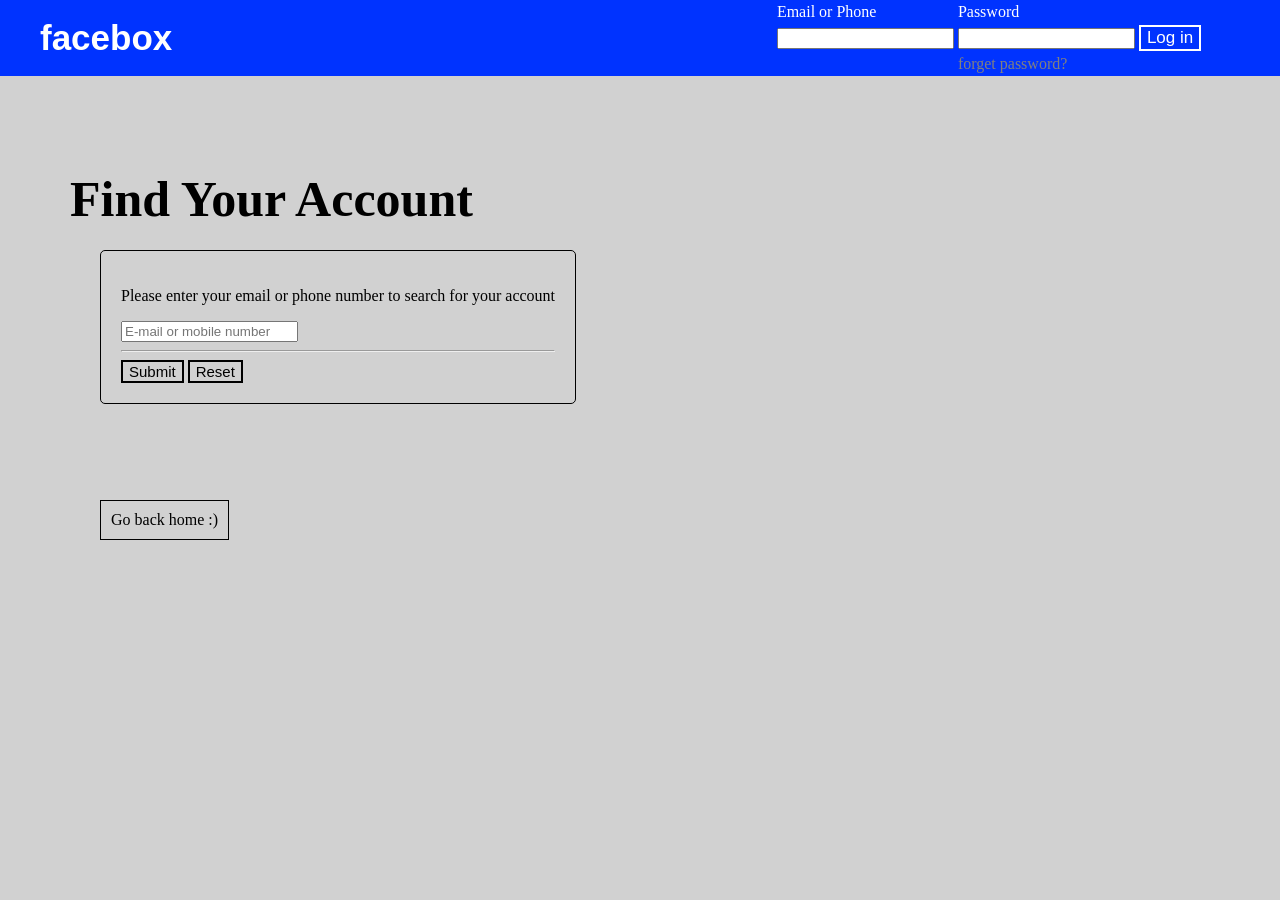
==== forgetp.html @ 7b740174 "first commit" ====
<!DOCTYPE HTML>

<html>

<head>
  <title>forgetpassword</title>  <style type="text/css">body
 {  margin:0px;
 background:#D1D1D1;

}#statuebar
 {place-items:center;

 border-bottom: 1px solid ##0033FF; background-color:#0033FF;
 display:flex;
}
.fb
 {   margin-left: 40px; color:white;
 font-size:35px;  /*35*/
 font-family: "Comic Sans MS", cursive, sans-serif;
 }
  .lg
 {   background:none;
 border:2px solid white;
 color:white; font-size: 17px;

}
.lg:hover
 {background:#4CAF50;
 border:2px solid #4CAF50;


}


.link
 { color:gray;
  text-decoration: none;
}

.tab
 {   margin-left: 47%;
 color:white;

}
h2
 {  position: absolute;
 top: 100px;
 margin:70px;
 font-size:50px;

}
#box
 { position: absolute;
 top: 150px;
 margin:100px;
 border:1px solid black;
 padding:20px;
 border-radius: 5px;



}
.s,.r
 {  background:none;
 border:2px solid black;
 color:black; font-size: 15px;

}
.r:hover
 {   background:red;
 border:2px solid red;
}
.s:hover
 {   background:#4CAF50;
 border:2px solid #4CAF50;
}
.ah
 {position: absolute;
 top: 400px;
 margin:100px;
 padding:10px;
 border:1px solid black; color:black;
 background:none;    text-decoration: none;


}.ah:hover
 { background-color:#449C47;
 color:white;
 border:2px solid white;

}</style>
</head>

<body>   <div id="statuebar">
    <label class="fb"><b>facebox</b></label><table  class="tab"><tr><td>Email or Phone
    </td><td>Password</td></tr><tr>
        <td><input class="t" type="text"  />  </td><td><input class="p" type="password" /></td>
          <td> <input class="lg" type="submit" value="Log in" /> </td></tr><tr><td></td><td><a class="link" href="">forget password?</a></td></tr>
    </div>

           <h2>Find Your Account</h2>
          <div id="box">
            <form>  <p>Please enter your email or phone number to search for your account</p>
              <input type="text" placeholder="E-mail or mobile number" />
              <hr>
              <input class="s" type="submit" /> <input class="r" type="reset" /> </form>


    </div>
    <a class="ah" href="fb.html">Go back home :)</a>
</body>

</html>
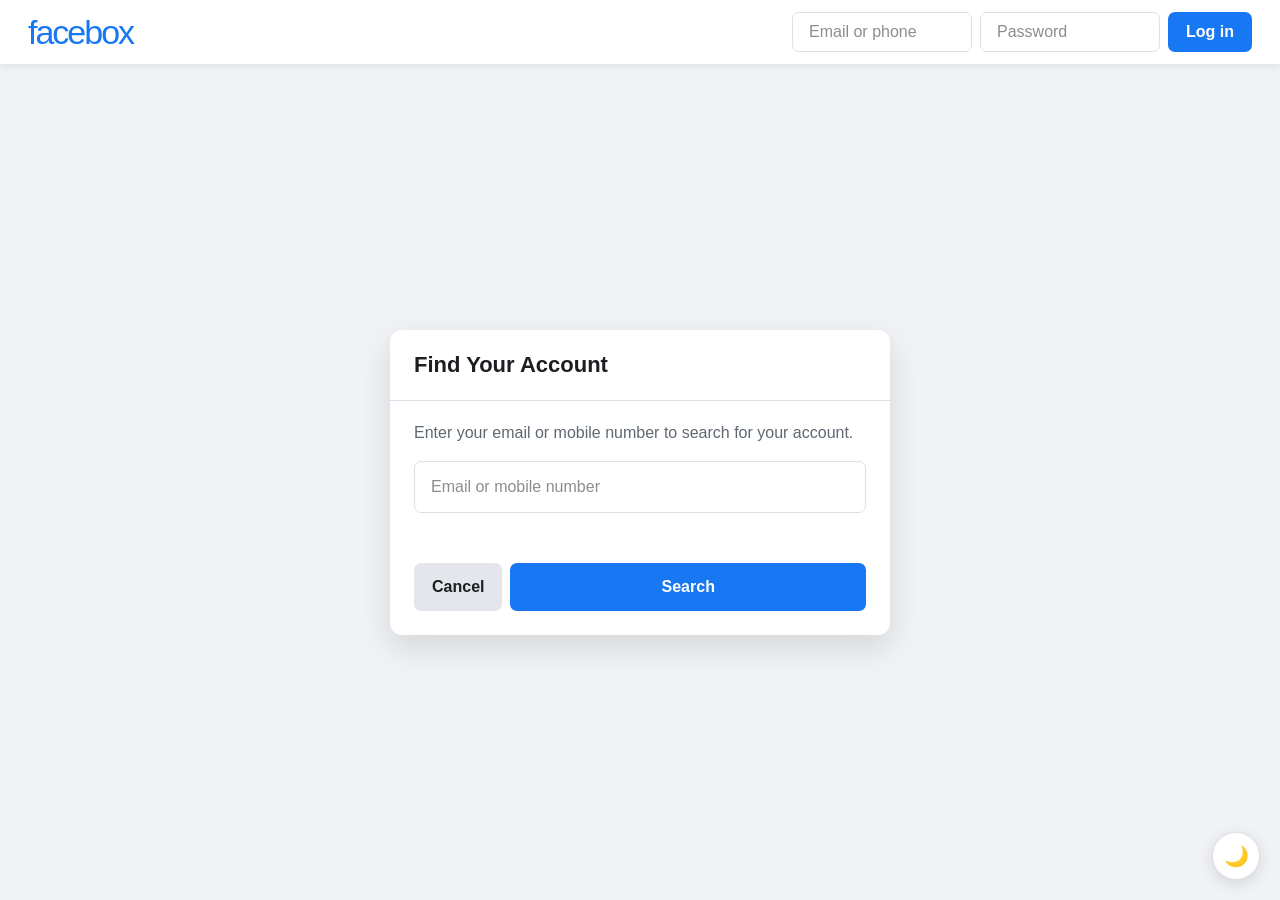
==== commit 711bb508: "feat: launch enhanced version 2.0" ====
--- a/forgetp.html
+++ b/forgetp.html
@@ -1,113 +1,39 @@
-<!DOCTYPE HTML>
-
-<html>
-
-<head>
-  <title>forgetpassword</title>  <style type="text/css">body
- {  margin:0px;
- background:#D1D1D1;
-
-}#statuebar
- {place-items:center;
-
- border-bottom: 1px solid ##0033FF; background-color:#0033FF;
- display:flex;
-}
-.fb
- {   margin-left: 40px; color:white;
- font-size:35px;  /*35*/
- font-family: "Comic Sans MS", cursive, sans-serif;
- }
-  .lg
- {   background:none;
- border:2px solid white;
- color:white; font-size: 17px;
-
-}
-.lg:hover
- {background:#4CAF50;
- border:2px solid #4CAF50;
-
-
-}
-
-
-.link
- { color:gray;
-  text-decoration: none;
-}
-
-.tab
- {   margin-left: 47%;
- color:white;
-
-}
-h2
- {  position: absolute;
- top: 100px;
- margin:70px;
- font-size:50px;
-
-}
-#box
- { position: absolute;
- top: 150px;
- margin:100px;
- border:1px solid black;
- padding:20px;
- border-radius: 5px;
-
-
-
-}
-.s,.r
- {  background:none;
- border:2px solid black;
- color:black; font-size: 15px;
-
-}
-.r:hover
- {   background:red;
- border:2px solid red;
-}
-.s:hover
- {   background:#4CAF50;
- border:2px solid #4CAF50;
-}
-.ah
- {position: absolute;
- top: 400px;
- margin:100px;
- padding:10px;
- border:1px solid black; color:black;
- background:none;    text-decoration: none;
-
-
-}.ah:hover
- { background-color:#449C47;
- color:white;
- border:2px solid white;
-
-}</style>
-</head>
-
-<body>   <div id="statuebar">
-    <label class="fb"><b>facebox</b></label><table  class="tab"><tr><td>Email or Phone
-    </td><td>Password</td></tr><tr>
-        <td><input class="t" type="text"  />  </td><td><input class="p" type="password" /></td>
-          <td> <input class="lg" type="submit" value="Log in" /> </td></tr><tr><td></td><td><a class="link" href="">forget password?</a></td></tr>
-    </div>
-
-           <h2>Find Your Account</h2>
-          <div id="box">
-            <form>  <p>Please enter your email or phone number to search for your account</p>
-              <input type="text" placeholder="E-mail or mobile number" />
-              <hr>
-              <input class="s" type="submit" /> <input class="r" type="reset" /> </form>
-
-
-    </div>
-    <a class="ah" href="fb.html">Go back home :)</a>
-</body>
-
-</html>+<!DOCTYPE html>
+<html lang="en">
+<head>
+  <meta charset="UTF-8">
+  <meta name="viewport" content="width=device-width, initial-scale=1.0">
+  <title>Forgot Password - Facebox</title>
+  <link rel="stylesheet" href="styles.css">
+  <script src="app.js" defer></script>
+</head>
+<body class="recovery-page">
+  <header class="recovery-header">
+    <a class="brand brand-name text-link" href="index.html" style="text-decoration:none">facebox</a>
+    <form class="header-login" data-login-form novalidate>
+      <input class="field" type="text" name="identity" placeholder="Email or phone">
+      <input class="field" type="password" name="password" placeholder="Password">
+      <button class="btn btn-primary" type="submit">Log in</button>
+    </form>
+  </header>
+
+  <main class="recovery-main">
+    <section class="recovery-card" aria-labelledby="recovery-title">
+      <h1 id="recovery-title">Find Your Account</h1>
+      <form class="recovery-body" data-recovery-form novalidate>
+        <p>Enter your email or mobile number to search for your account.</p>
+        <div class="form-group">
+          <input class="field" type="text" name="recovery" placeholder="Email or mobile number" autocomplete="email">
+        </div>
+        <p class="form-message" data-form-message aria-live="polite"></p>
+        <div class="recovery-actions">
+          <a class="btn btn-secondary" href="index.html" style="display:inline-grid;place-items:center;text-decoration:none">Cancel</a>
+          <button class="btn btn-primary" type="submit">Search</button>
+        </div>
+      </form>
+    </section>
+  </main>
+
+  <button class="theme-toggle" type="button" data-theme-toggle aria-label="Toggle dark mode">🌙</button>
+</body>
+</html>
--- a/styles.css
+++ b/styles.css
@@ -0,0 +1,232 @@
+:root {
+  --blue: #1877f2;
+  --blue-dark: #166fe5;
+  --green: #42b72a;
+  --green-dark: #36a420;
+  --background: #f0f2f5;
+  --surface: #ffffff;
+  --text: #1c1e21;
+  --muted: #606770;
+  --border: #dddfe2;
+  --danger: #d93025;
+  --shadow: 0 12px 32px rgba(0, 0, 0, 0.12);
+}
+
+* { box-sizing: border-box; }
+
+body {
+  margin: 0;
+  min-height: 100vh;
+  font-family: Arial, Helvetica, sans-serif;
+  color: var(--text);
+  background: var(--background);
+  transition: background 0.25s ease, color 0.25s ease;
+}
+
+button, input { font: inherit; }
+button { cursor: pointer; }
+
+.auth-page {
+  min-height: 100vh;
+  display: grid;
+  place-items: center;
+  padding: 48px 24px;
+}
+
+.auth-layout {
+  width: min(980px, 100%);
+  display: grid;
+  grid-template-columns: 1.2fr 0.8fr;
+  align-items: center;
+  gap: 72px;
+}
+
+.brand { color: var(--blue); }
+.brand-name {
+  margin: 0;
+  font-size: clamp(52px, 8vw, 76px);
+  line-height: 1;
+  letter-spacing: -4px;
+}
+.brand-copy {
+  max-width: 480px;
+  margin: 18px 0 0;
+  font-size: clamp(21px, 3vw, 28px);
+  line-height: 1.25;
+}
+
+.recent-label { margin: 24px 0 12px; }
+.recent-label strong { display: block; }
+.recent-label span { color: var(--muted); font-size: 14px; }
+.recent-account {
+  width: 150px;
+  border: 1px solid var(--border);
+  border-radius: 10px;
+  background: var(--surface);
+  overflow: hidden;
+  padding: 0;
+  color: var(--text);
+  box-shadow: 0 2px 8px rgba(0, 0, 0, 0.06);
+  transition: transform 0.18s ease, box-shadow 0.18s ease;
+}
+.recent-account:hover { transform: translateY(-3px); box-shadow: var(--shadow); }
+.avatar {
+  height: 132px;
+  display: grid;
+  place-items: center;
+  background: linear-gradient(135deg, #e7f1ff, #cbdcf5);
+  color: var(--blue);
+  font-size: 42px;
+  font-weight: 700;
+}
+.account-name { display: block; padding: 12px 8px; }
+
+.login-card, .recovery-card {
+  background: var(--surface);
+  border-radius: 12px;
+  box-shadow: var(--shadow);
+}
+.login-card { padding: 18px; }
+.form-group { margin-bottom: 12px; }
+.field {
+  width: 100%;
+  height: 52px;
+  border: 1px solid var(--border);
+  border-radius: 7px;
+  background: var(--surface);
+  color: var(--text);
+  padding: 0 16px;
+  outline: none;
+}
+.field:focus { border-color: var(--blue); box-shadow: 0 0 0 2px rgba(24, 119, 242, 0.15); }
+.field::placeholder { color: #8a8d91; }
+.password-wrap { position: relative; }
+.password-wrap .field { padding-right: 48px; }
+.password-toggle {
+  position: absolute;
+  right: 7px;
+  top: 7px;
+  width: 38px;
+  height: 38px;
+  border: 0;
+  border-radius: 50%;
+  background: transparent;
+  color: var(--muted);
+}
+.password-toggle:hover { background: var(--background); }
+
+.btn {
+  min-height: 48px;
+  border: 0;
+  border-radius: 7px;
+  padding: 0 18px;
+  font-weight: 700;
+  transition: background 0.18s ease, transform 0.18s ease;
+}
+.btn:active { transform: scale(0.98); }
+.btn-primary { width: 100%; background: var(--blue); color: #fff; }
+.btn-primary:hover { background: var(--blue-dark); }
+.btn-success { background: var(--green); color: #fff; }
+.btn-success:hover { background: var(--green-dark); }
+.btn-secondary { background: #e4e6eb; color: var(--text); }
+
+.divider { border: 0; border-top: 1px solid var(--border); margin: 18px 0; }
+.text-link {
+  color: var(--blue);
+  text-decoration: none;
+  font-size: 14px;
+}
+.text-link:hover { text-decoration: underline; }
+.forgot-link { display: block; text-align: center; margin: 16px 0; }
+.create-row { display: flex; justify-content: center; }
+.form-message { min-height: 20px; margin: 10px 0 0; color: var(--danger); font-size: 13px; text-align: center; }
+
+.theme-toggle {
+  position: fixed;
+  right: 20px;
+  bottom: 20px;
+  width: 48px;
+  height: 48px;
+  border: 1px solid var(--border);
+  border-radius: 50%;
+  background: var(--surface);
+  color: var(--text);
+  box-shadow: 0 4px 16px rgba(0, 0, 0, 0.12);
+  font-size: 20px;
+}
+
+.recovery-page { min-height: 100vh; background: var(--background); }
+.recovery-header {
+  height: 64px;
+  display: flex;
+  align-items: center;
+  justify-content: space-between;
+  padding: 0 28px;
+  background: var(--surface);
+  box-shadow: 0 2px 8px rgba(0, 0, 0, 0.08);
+}
+.recovery-header .brand-name { font-size: 34px; letter-spacing: -2px; }
+.header-login { display: flex; align-items: center; gap: 8px; }
+.header-login .field { width: 180px; height: 40px; }
+.header-login .btn { min-height: 40px; }
+.recovery-main { min-height: calc(100vh - 64px); display: grid; place-items: center; padding: 24px; }
+.recovery-card { width: min(500px, 100%); overflow: hidden; }
+.recovery-card h1 { margin: 0; padding: 22px 24px; border-bottom: 1px solid var(--border); font-size: 22px; }
+.recovery-body { padding: 20px 24px 24px; }
+.recovery-body p { margin-top: 0; color: var(--muted); line-height: 1.5; }
+.recovery-actions { display: flex; justify-content: flex-end; gap: 8px; margin-top: 18px; }
+
+.modal-backdrop {
+  position: fixed;
+  inset: 0;
+  display: none;
+  place-items: center;
+  z-index: 20;
+  padding: 20px;
+  background: rgba(255, 255, 255, 0.75);
+}
+.modal-backdrop.open { display: grid; }
+.modal {
+  width: min(430px, 100%);
+  background: var(--surface);
+  border-radius: 10px;
+  box-shadow: var(--shadow);
+}
+.modal-header { display: flex; align-items: start; justify-content: space-between; padding: 16px 18px 12px; border-bottom: 1px solid var(--border); }
+.modal-header h2 { margin: 0 0 3px; font-size: 30px; }
+.modal-header p { margin: 0; color: var(--muted); }
+.modal-close { border: 0; background: transparent; color: var(--muted); font-size: 24px; line-height: 1; }
+.modal-body { padding: 16px 18px 18px; }
+.name-fields { display: grid; grid-template-columns: 1fr 1fr; gap: 10px; }
+.modal-body .form-group { margin-bottom: 10px; }
+.modal-body .field { height: 44px; }
+.modal-body .btn-success { width: 70%; display: block; margin: 10px auto 0; }
+
+body.dark-mode {
+  --background: #18191a;
+  --surface: #242526;
+  --text: #e4e6eb;
+  --muted: #b0b3b8;
+  --border: #3a3b3c;
+  --shadow: 0 12px 32px rgba(0, 0, 0, 0.35);
+}
+body.dark-mode .avatar { background: linear-gradient(135deg, #28384d, #1f2c40); }
+body.dark-mode .modal-backdrop { background: rgba(0, 0, 0, 0.65); }
+
+@media (max-width: 800px) {
+  .auth-layout { grid-template-columns: 1fr; max-width: 430px; gap: 34px; text-align: center; }
+  .brand-copy { margin-inline: auto; }
+  .recent-account { margin-inline: auto; }
+  .header-login { display: none; }
+}
+
+@media (max-width: 480px) {
+  .auth-page { padding: 28px 16px; align-content: start; }
+  .brand-name { letter-spacing: -3px; }
+  .brand-copy { font-size: 19px; }
+  .recovery-header { padding: 0 16px; }
+  .recovery-card h1, .recovery-body { padding-left: 18px; padding-right: 18px; }
+  .recovery-actions { flex-direction: column-reverse; }
+  .recovery-actions .btn { width: 100%; }
+  .name-fields { grid-template-columns: 1fr; }
+}
